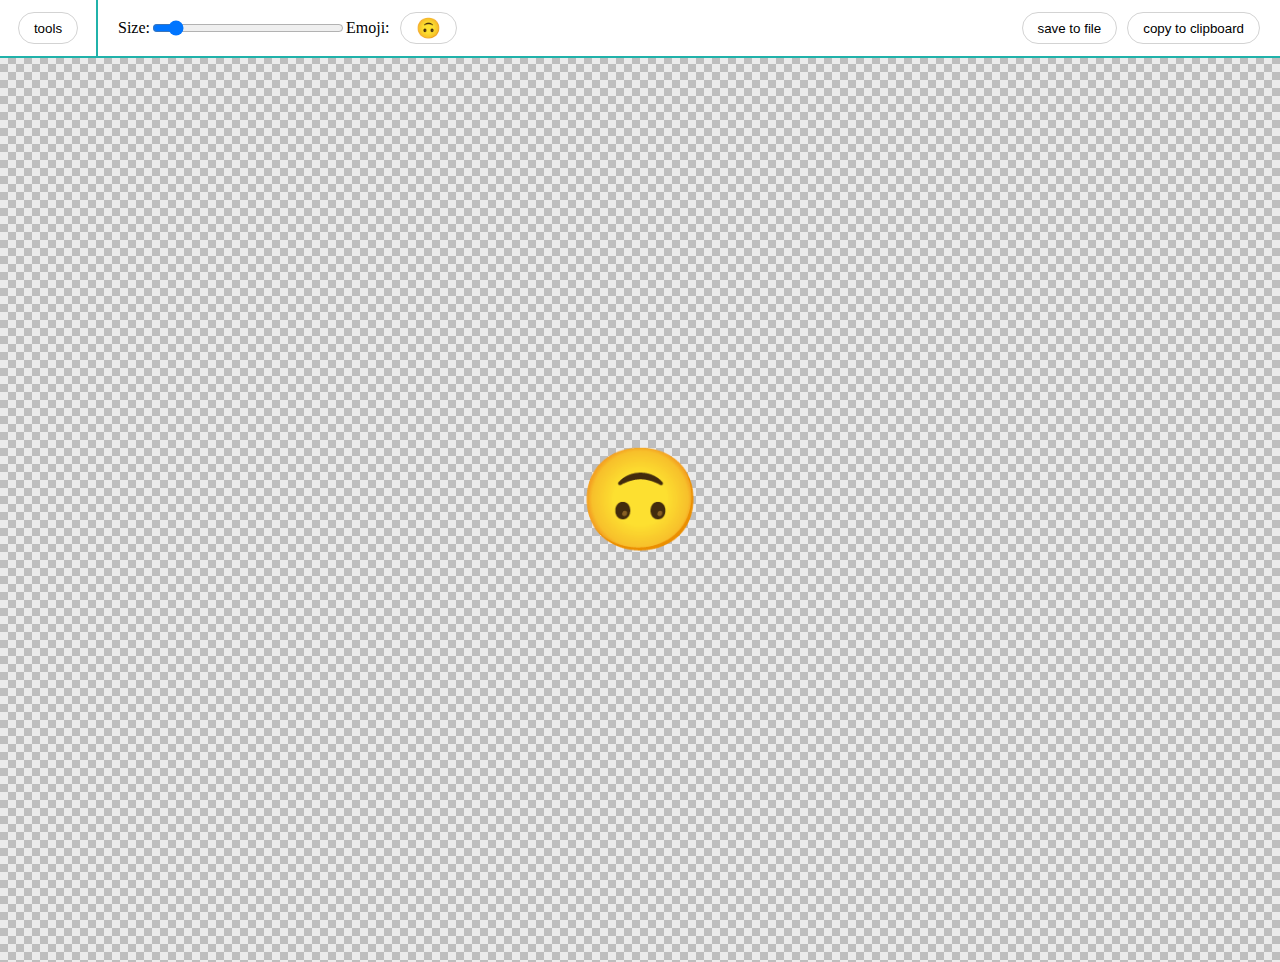
==== emoji-to-image/index.html @ 30aac788 "New tool: emoji to image" ====
<!DOCTYPE html>
<html>

<head>
	<title>PogromistDev - Tools - Image to array</title>
	<meta name="viewport" content="width=device-width, initial-scale=1.0">

	<link rel="stylesheet" type="text/css" href="../styles.css">
	<link rel="stylesheet" href="./style.css">
	<script src="script.js" defer></script>
</head>

<body>
	<header>
		<div id="main-page-container">
			<a href="../"><button style="margin: 0px;">tools</button></a>
		</div>

		Size: <input id="range" type="range" min="10" max="1000" value="100" />
		Emoji: <button id="emoji">😂</button>
		<a id="save-to-file-a" download="" style="margin-left: auto;"><button id="save-to-file">save to
				file</button></a>
		<button id="copy-to-clipboard">copy to clipboard</button>
	</header>
	<div id="shadow" style="display: none;">
	<div id="emoji-picker">
		<div id="custom-block">
			Custom: <input id="custom" type="text" value="🖋️">
		</div>
		<div id="emoji-container">
			<!-- <button class="emoji">😁</button> -->
		</div>
	</div>
	</div>	
	<canvas id="canvas"></canvas>
</body>

</html>
---- styles.css ----
body {
	margin: 0px;
	overflow-x: hidden;
}

#layout {
	display: grid;
	grid-template-rows: 58px 1fr;
	align-items: center;
	width: 100vw;
	height: 100vh;
}

header {
	box-sizing: border-box;
	display: flex;
	align-items: center;
	padding-right: 20px;
	width: 100%;
	height: 58px;
	border-bottom: 2px solid lightseagreen;
	background: white;
}

#main-page-container {
	display: flex;
	justify-content: center;
	align-items: center;
	border-right: 2px solid lightseagreen;
	width: 96px;
	height: 58px;
	margin-right: 20px;
}

#fileRadio, #fileBrowser {
	margin-left: 15px;
}

#url {
	outline: none;
	margin-left: 15px;

	padding: 0px 10px;

	width: 128px;
	height: 24px;

	text-align: center;

	border: 1px solid lightgray;
	border-radius: 16px;

	background: rgb(255, 255, 255);

	transition-property: width;
	transition-duration: .5s;
}

#url:focus {
	width: 320px;
	background: rgb(232, 232, 232);
}

#pre-output {
	box-sizing: border-box;
	padding: 20px;
	width: 100%;
	height: 100%;
	margin: 58px 0 0 0;
}

button {
	outline: none;
	padding: 0 15px;
	margin-left: 10px;
	height: 32px;
	border-radius: 16px;
	background: rgb(255, 255, 255);
	color: black;
	border: 1px solid lightgray;
}

button:active:enabled {
	background: rgb(232, 232, 232);
}

button:disabled {
	color: rgb(232, 232, 232);;
}
---- emoji-to-image/style.css ----
body {
	background-image: url(transparency_light.png);
}

#range {
	width: 192px;
}

#shadow {
	position: absolute;
    left: 0;
    top: 0;
    width: 100vw;
    height: 100vh;
}

#emoji-picker {
	position: absolute;
	width: 305px;
	border: 1px solid lightgray;
	border-bottom: 2px solid lightseagreen;
	border-radius: 16px;
	background: white;
	user-select: none;
}

#emoji {
	font-size: 20px;
}

.emoji-active {
	background: rgb(232, 232, 232);
}

#emoji-picker:before {
	content: "";
	width: 14px;
	height: 14px;
	transform: rotate(45deg);
	border: 1px solid lightgray;
	border-right: 0px;
	border-bottom: 0px;
	background: #fff;
	position: absolute;
	left: 144px;
    top: -8px;
}

.emoji {
	outline: none;
	display: inline-flex;
	justify-content: center;
	align-items: center;
	margin: 2px;
	border-radius: 16px;
	border: 1px solid transparent;
	background: none;
	font-size: 20px;
	cursor: pointer;
}

.emoji:hover, .emoji-choosen {
	border: 1px solid lightgray;
}

#custom-block {
	display: flex;
	justify-content: center;
	align-items: center;
	padding: 10px;
	border-bottom: 1px solid lightgray;
}

#custom {
	width: 61px;
	height: 23px;
	margin-left: 8px;
	border-radius: 16px;
	border: 1px solid lightgray;
	background-color: #ededed;
	text-align: center;
}

#emoji-container {
	padding: 10px;
    max-height: 320px;
    overflow-y: scroll;
}
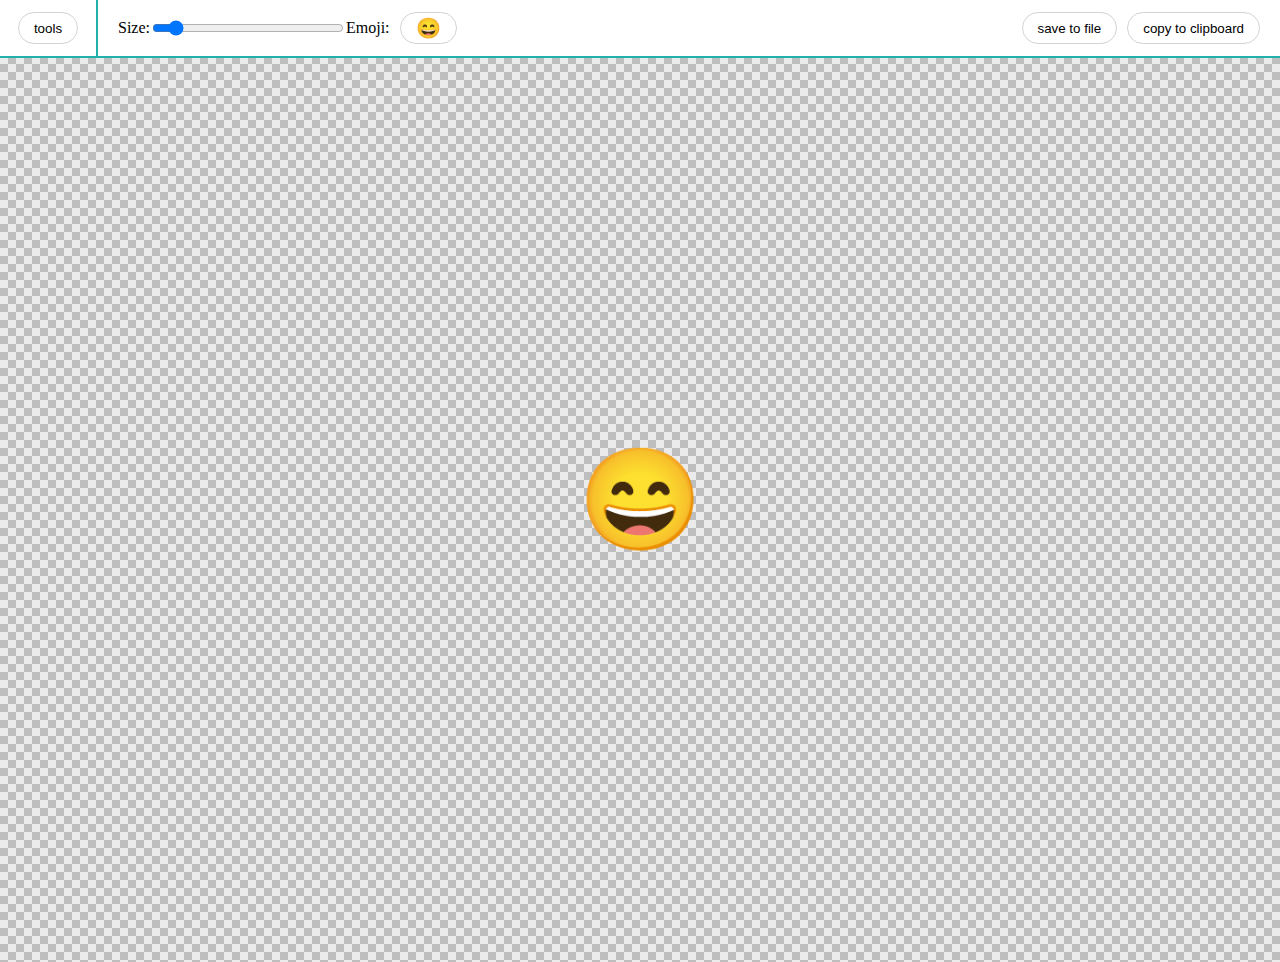
==== commit 796be190: "Update emoji-to-image" ====
--- a/emoji-to-image/index.html
+++ b/emoji-to-image/index.html
@@ -4,7 +4,7 @@
 <head>
 	<title>PogromistDev - Tools - Image to array</title>
 	<meta name="viewport" content="width=device-width, initial-scale=1.0">
-
+	<link rel="icon" type="image/png" href="favicon.png">
 	<link rel="stylesheet" type="text/css" href="../styles.css">
 	<link rel="stylesheet" href="./style.css">
 	<script src="script.js" defer></script>
@@ -23,12 +23,17 @@
 		<button id="copy-to-clipboard">copy to clipboard</button>
 	</header>
 	<div id="shadow" style="display: none;">
-	<div id="emoji-picker">
-		<div id="custom-block">
-			Custom: <input id="custom" type="text" value="🖋️">
+	<div id="emoji-picker-wrapper">
+		<div id="emoji-picker-first-row">
+			<div id="emoji-picker-arrow"></div>
 		</div>
-		<div id="emoji-container">
-			<!-- <button class="emoji">😁</button> -->
+		<div id="emoji-picker">
+			<div id="custom-block">
+				Custom: <input id="custom" type="text" value="🖋️">
+			</div>
+			<div id="emoji-container">
+				<!-- <button class="emoji">😁</button> -->
+			</div>
 		</div>
 	</div>
 	</div>	
--- a/emoji-to-image/style.css
+++ b/emoji-to-image/style.css
@@ -14,14 +14,43 @@
     height: 100vh;
 }
 
+
+
+#emoji-picker-wrapper {
+    position: absolute;
+    width: 305px;
+}
+
 #emoji-picker {
-	position: absolute;
-	width: 305px;
-	border: 1px solid lightgray;
-	border-bottom: 2px solid lightseagreen;
-	border-radius: 16px;
-	background: white;
-	user-select: none;
+    position: absolute;
+    width: 305px;
+    border: 1px solid lightgray;
+    border-bottom: 2px solid lightseagreen;
+    border-radius: 16px;
+    background: #fff8;
+    backdrop-filter: blur(10px);
+    user-select: none;
+    overflow: hidden;
+}
+
+#emoji-picker-first-row {
+    display: flex;
+    width: 100%;
+    height: 10px;
+    justify-content: center;
+}
+
+#emoji-picker-arrow {
+    width: 14px;
+    height: 14px;
+    transform: rotate(45deg);
+    transform-origin: center;
+    clip-path: polygon(0% 0%, 100% 0%, 0% 100%);
+    border: 1px solid lightgray;
+    background: #fff8;
+    backdrop-filter: blur(10px);
+    margin-top: 3px;
+    z-index: 1;
 }
 
 #emoji {
@@ -32,19 +61,7 @@
 	background: rgb(232, 232, 232);
 }
 
-#emoji-picker:before {
-	content: "";
-	width: 14px;
-	height: 14px;
-	transform: rotate(45deg);
-	border: 1px solid lightgray;
-	border-right: 0px;
-	border-bottom: 0px;
-	background: #fff;
-	position: absolute;
-	left: 144px;
-    top: -8px;
-}
+
 
 .emoji {
 	outline: none;
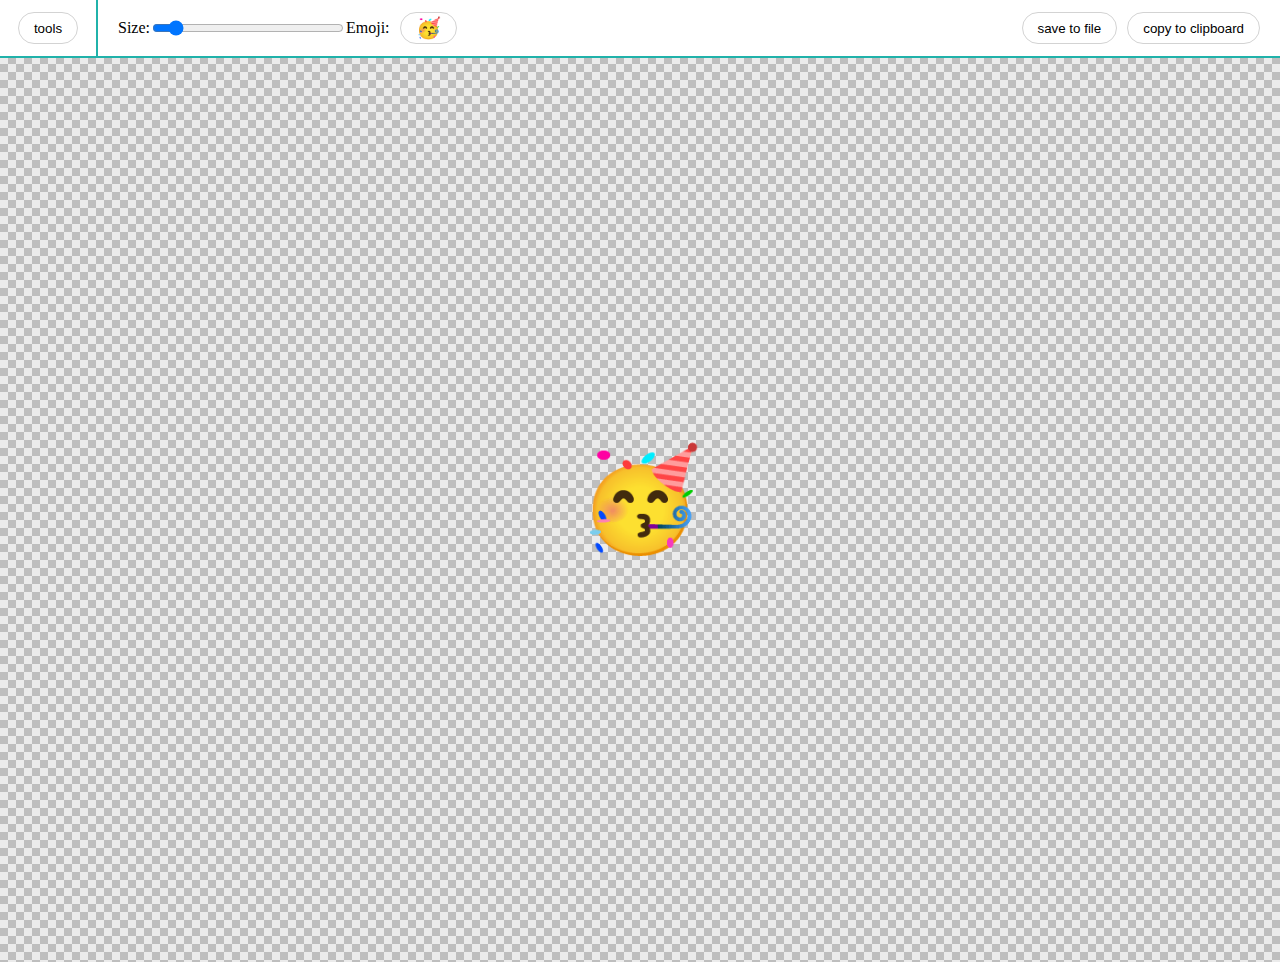
==== commit 1e5486d1: "Update index.html <title>" ====
--- a/emoji-to-image/index.html
+++ b/emoji-to-image/index.html
@@ -2,7 +2,7 @@
 <html>
 
 <head>
-	<title>PogromistDev - Tools - Image to array</title>
+	<title>PogromistDev - Tools - Emoji to image</title>
 	<meta name="viewport" content="width=device-width, initial-scale=1.0">
 	<link rel="icon" type="image/png" href="favicon.png">
 	<link rel="stylesheet" type="text/css" href="../styles.css">
@@ -40,4 +40,4 @@
 	<canvas id="canvas"></canvas>
 </body>
 
-</html>+</html>
